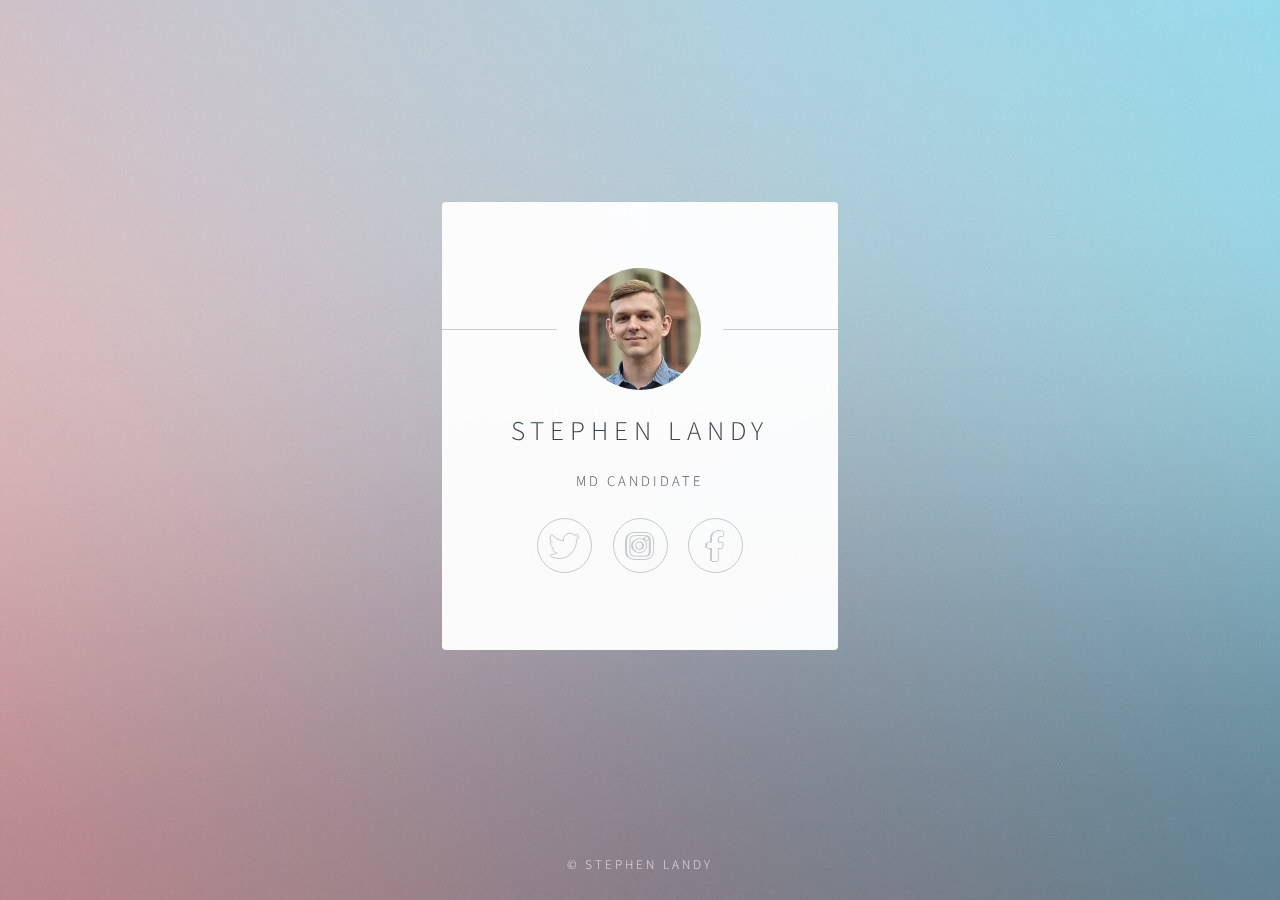
==== index.html @ a55bdd64 "update" ====
<!DOCTYPE HTML>
<!--
	Identity by HTML5 UP
	html5up.net | @ajlkn
	Free for personal and commercial use under the CCA 3.0 license (html5up.net/license)
-->
<html>
	<head>
		<title>Stephen Landy</title>
		<meta charset="utf-8" />
		<meta name="viewport" content="width=device-width, initial-scale=1, user-scalable=no" />
		<link rel="stylesheet" href="assets/css/main.css" />
		<noscript><link rel="stylesheet" href="assets/css/noscript.css" /></noscript>
	</head>
	<body class="is-preload">

		<!-- Wrapper -->
			<div id="wrapper">

				<!-- Main -->
					<section id="main">
						<header>
							<span class="avatar"><img src="images/avatarsmall.jpg" alt="" /></span>
							<h1>Stephen Landy</h1>
							<p>MD Candidate
							 <!-- <br/> Mechanical Engineer 
							 <br/> MCAT Coach </p> -->
						</header>
						<!--
						<hr />
						<h2>Extra Stuff!</h2>
						<form method="post" action="#">
							<div class="fields">
								<div class="field">
									<input type="text" name="name" id="name" placeholder="Name" />
								</div>
								<div class="field">
									<input type="email" name="email" id="email" placeholder="Email" />
								</div>
								<div class="field">
									<select name="department" id="department">
										<option value="">Department</option>
										<option value="sales">Sales</option>
										<option value="tech">Tech Support</option>
										<option value="null">/dev/null</option>
									</select>
								</div>
								<div class="field">
									<textarea name="message" id="message" placeholder="Message" rows="4"></textarea>
								</div>
								<div class="field">
									<input type="checkbox" id="human" name="human" /><label for="human">I'm a human</label>
								</div>
								<div class="field">
									<label>But are you a robot?</label>
									<input type="radio" id="robot_yes" name="robot" /><label for="robot_yes">Yes</label>
									<input type="radio" id="robot_no" name="robot" /><label for="robot_no">No</label>
								</div>
							</div>
							<ul class="actions special">
								<li><a href="#" class="button">Get Started</a></li>
							</ul>
						</form>
						<hr />
						-->
						<footer>
							<ul class="icons">
								<li><a href="https://www.twitter.com/slandy7" class="icon brands fa-twitter">Twitter</a></li>
								<li><a href="https://www.instagram.com/slandy7/" class="icon brands fa-instagram">Instagram</a></li>
								<li><a href="https://www.facebook.com/stephen.landy.90" class="icon brands fa-facebook-f">Facebook</a></li>
							</ul>
						</footer>
					</section>

				<!-- Footer -->
					<footer id="footer">
						<ul class="copyright">
							<li>&copy; Stephen Landy</li><li></a></li>
						</ul>
					</footer>

			</div>

		<!-- Scripts -->
			<script>
				if ('addEventListener' in window) {
					window.addEventListener('load', function() { document.body.className = document.body.className.replace(/\bis-preload\b/, ''); });
					document.body.className += (navigator.userAgent.match(/(MSIE|rv:11\.0)/) ? ' is-ie' : '');
				}
			</script>

	</body>
</html>
---- assets/css/main.css ----
@import url(fontawesome-all.min.css);
@import url("https://fonts.googleapis.com/css?family=Source+Sans+Pro:300");

/*
	Identity by HTML5 UP
	html5up.net | @ajlkn
	Free for personal and commercial use under the CCA 3.0 license (html5up.net/license)
*/

/* Icon (alt) */

	html, body, div, span, applet, object,
	iframe, h1, h2, h3, h4, h5, h6, p, blockquote,
	pre, a, abbr, acronym, address, big, cite,
	code, del, dfn, em, img, ins, kbd, q, s, samp,
	small, strike, strong, sub, sup, tt, var, b,
	u, i, center, dl, dt, dd, ol, ul, li, fieldset,
	form, label, legend, table, caption, tbody,
	tfoot, thead, tr, th, td, article, aside,
	canvas, details, embed, figure, figcaption,
	footer, header, hgroup, menu, nav, output, ruby,
	section, summary, time, mark, audio, video {
		margin: 0;
		padding: 0;
		border: 0;
		font-size: 100%;
		font: inherit;
		vertical-align: baseline;
	}

	article, aside, details, figcaption, figure,
	footer, header, hgroup, menu, nav, section {
		display: block;
	}

	body {
		line-height: 1;
	}

	ol, ul {
		list-style: none;
	}

	blockquote, q {
		quotes: none;
	}

		blockquote:before, blockquote:after, q:before, q:after {
			content: '';
			content: none;
		}

	table {
		border-collapse: collapse;
		border-spacing: 0;
	}

	body {
		-webkit-text-size-adjust: none;
	}

	mark {
		background-color: transparent;
		color: inherit;
	}

	input::-moz-focus-inner {
		border: 0;
		padding: 0;
	}

	input, select, textarea {
		-moz-appearance: none;
		-webkit-appearance: none;
		-ms-appearance: none;
		appearance: none;
	}

/* Basic */

	@media screen and (max-width: 480px) {

		html, body {
			min-width: 320px;
		}

	}

	html {
		box-sizing: border-box;
	}

	*, *:before, *:after {
		box-sizing: inherit;
	}

	body.is-preload *, body.is-preload *:before, body.is-preload *:after {
		-moz-animation: none !important;
		-webkit-animation: none !important;
		-ms-animation: none !important;
		animation: none !important;
		-moz-transition: none !important;
		-webkit-transition: none !important;
		-ms-transition: none !important;
		transition: none !important;
	}

	html {
		height: 100%;
	}

	body {
		height: 100%;
		background-color: #ffffff;
		background-image: url("images/overlay.png"), -moz-linear-gradient(60deg, rgba(255, 165, 150, 0.5) 5%, rgba(0, 228, 255, 0.35)), url("../../images/bg.jpg");
		background-image: url("images/overlay.png"), -webkit-linear-gradient(60deg, rgba(255, 165, 150, 0.5) 5%, rgba(0, 228, 255, 0.35)), url("../../images/bg.jpg");
		background-image: url("images/overlay.png"), -ms-linear-gradient(60deg, rgba(255, 165, 150, 0.5) 5%, rgba(0, 228, 255, 0.35)), url("../../images/bg.jpg");
		background-image: url("images/overlay.png"), linear-gradient(60deg, rgba(255, 165, 150, 0.5) 5%, rgba(0, 228, 255, 0.35)), url("../../images/bg.jpg");
		background-repeat: repeat,			no-repeat,			no-repeat;
		background-size: 100px 100px, cover,				cover;
		background-position: top left,		center center,		bottom center;
		background-attachment: fixed,			fixed,				fixed;
	}

		body:after {
			content: '';
			display: block;
			position: fixed;
			top: 0;
			left: 0;
			width: 100%;
			height: inherit;
			opacity: 0;
			z-index: 1;
			background-color: #ffffff;
			background-image: url("images/overlay.png"), -moz-linear-gradient(60deg, rgba(255, 165, 150, 0.5) 5%, rgba(0, 228, 255, 0.35));
			background-image: url("images/overlay.png"), -webkit-linear-gradient(60deg, rgba(255, 165, 150, 0.5) 5%, rgba(0, 228, 255, 0.35));
			background-image: url("images/overlay.png"), -ms-linear-gradient(60deg, rgba(255, 165, 150, 0.5) 5%, rgba(0, 228, 255, 0.35));
			background-image: url("images/overlay.png"), linear-gradient(60deg, rgba(255, 165, 150, 0.5) 5%, rgba(0, 228, 255, 0.35));
			background-repeat: repeat,			no-repeat;
			background-size: 100px 100px, cover;
			background-position: top left,		center center;
			-moz-transition: opacity 1.75s ease-out;
			-webkit-transition: opacity 1.75s ease-out;
			-ms-transition: opacity 1.75s ease-out;
			transition: opacity 1.75s ease-out;
		}

		body.is-preload:after {
			opacity: 1;
		}

/* Type */

	body, input, select, textarea {
		color: #414f57;
		font-family: "Source Sans Pro", Helvetica, sans-serif;
		font-size: 14pt;
		font-weight: 300;
		line-height: 2;
		letter-spacing: 0.2em;
		text-transform: uppercase;
	}

		@media screen and (max-width: 1680px) {

			body, input, select, textarea {
				font-size: 11pt;
			}

		}

		@media screen and (max-width: 480px) {

			body, input, select, textarea {
				font-size: 10pt;
				line-height: 1.75;
			}

		}

	a {
		-moz-transition: color 0.2s ease, border-color 0.2s ease;
		-webkit-transition: color 0.2s ease, border-color 0.2s ease;
		-ms-transition: color 0.2s ease, border-color 0.2s ease;
		transition: color 0.2s ease, border-color 0.2s ease;
		color: inherit;
		text-decoration: none;
	}

		a:before {
			-moz-transition: color 0.2s ease, text-shadow 0.2s ease;
			-webkit-transition: color 0.2s ease, text-shadow 0.2s ease;
			-ms-transition: color 0.2s ease, text-shadow 0.2s ease;
			transition: color 0.2s ease, text-shadow 0.2s ease;
		}

		a:hover {
			color: #ff7496;
		}

	strong, b {
		color: #313f47;
	}

	em, i {
		font-style: italic;
	}

	p {
		margin: 0 0 1.5em 0;
	}

	h1, h2, h3, h4, h5, h6 {
		color: #313f47;
		line-height: 1.5;
		margin: 0 0 0.75em 0;
	}

		h1 a, h2 a, h3 a, h4 a, h5 a, h6 a {
			color: inherit;
			text-decoration: none;
		}

	h1 {
		font-size: 1.85em;
		letter-spacing: 0.22em;
		margin: 0 0 0.525em 0;
	}

	h2 {
		font-size: 1.25em;
	}

	h3 {
		font-size: 1em;
	}

	h4 {
		font-size: 1em;
	}

	h5 {
		font-size: 1em;
	}

	h6 {
		font-size: 1em;
	}

	@media screen and (max-width: 480px) {

		h1 {
			font-size: 1.65em;
		}

	}

	sub {
		font-size: 0.8em;
		position: relative;
		top: 0.5em;
	}

	sup {
		font-size: 0.8em;
		position: relative;
		top: -0.5em;
	}

	hr {
		border: 0;
		border-bottom: solid 1px #c8cccf;
		margin: 3em 0;
	}

/* Form */

	form {
		margin: 0 0 1.5em 0;
	}

		form > :last-child {
			margin-bottom: 0;
		}

		form > .fields {
			display: -moz-flex;
			display: -webkit-flex;
			display: -ms-flex;
			display: flex;
			-moz-flex-wrap: wrap;
			-webkit-flex-wrap: wrap;
			-ms-flex-wrap: wrap;
			flex-wrap: wrap;
			width: calc(100% + 2.25em);
			margin: -1.125em 0 1.5em -1.125em;
		}

			form > .fields > .field {
				-moz-flex-grow: 0;
				-webkit-flex-grow: 0;
				-ms-flex-grow: 0;
				flex-grow: 0;
				-moz-flex-shrink: 0;
				-webkit-flex-shrink: 0;
				-ms-flex-shrink: 0;
				flex-shrink: 0;
				padding: 1.125em 0 0 1.125em;
				width: calc(100% - 1.125em);
			}

				form > .fields > .field.half {
					width: calc(50% - 0.5625em);
				}

				form > .fields > .field.third {
					width: calc(100%/3 - 0.375em);
				}

				form > .fields > .field.quarter {
					width: calc(25% - 0.28125em);
				}

		@media screen and (max-width: 480px) {

			form > .fields {
				width: calc(100% + 2.25em);
				margin: -1.125em 0 1.5em -1.125em;
			}

				form > .fields > .field {
					padding: 1.125em 0 0 1.125em;
					width: calc(100% - 1.125em);
				}

					form > .fields > .field.half {
						width: calc(100% - 1.125em);
					}

					form > .fields > .field.third {
						width: calc(100% - 1.125em);
					}

					form > .fields > .field.quarter {
						width: calc(100% - 1.125em);
					}

		}

	label {
		color: #313f47;
		display: block;
		font-size: 0.9em;
		margin: 0 0 0.75em 0;
	}

	input[type="text"],
	input[type="password"],
	input[type="email"],
	input[type="tel"],
	select,
	textarea {
		-moz-appearance: none;
		-webkit-appearance: none;
		-ms-appearance: none;
		appearance: none;
		border-radius: 4px;
		border: solid 1px #c8cccf;
		color: inherit;
		display: block;
		outline: 0;
		padding: 0 1em;
		text-decoration: none;
		width: 100%;
	}

		input[type="text"]:invalid,
		input[type="password"]:invalid,
		input[type="email"]:invalid,
		input[type="tel"]:invalid,
		select:invalid,
		textarea:invalid {
			box-shadow: none;
		}

		input[type="text"]:focus,
		input[type="password"]:focus,
		input[type="email"]:focus,
		input[type="tel"]:focus,
		select:focus,
		textarea:focus {
			border-color: #ff7496;
		}

	select {
		background-image: url("data:image/svg+xml;charset=utf8,%3Csvg xmlns='http://www.w3.org/2000/svg' width='40' height='40' preserveAspectRatio='none' viewBox='0 0 40 40'%3E%3Cpath d='M9.4,12.3l10.4,10.4l10.4-10.4c0.2-0.2,0.5-0.4,0.9-0.4c0.3,0,0.6,0.1,0.9,0.4l3.3,3.3c0.2,0.2,0.4,0.5,0.4,0.9 c0,0.4-0.1,0.6-0.4,0.9L20.7,31.9c-0.2,0.2-0.5,0.4-0.9,0.4c-0.3,0-0.6-0.1-0.9-0.4L4.3,17.3c-0.2-0.2-0.4-0.5-0.4-0.9 c0-0.4,0.1-0.6,0.4-0.9l3.3-3.3c0.2-0.2,0.5-0.4,0.9-0.4S9.1,12.1,9.4,12.3z' fill='%23c8cccf' /%3E%3C/svg%3E");
		background-size: 1.25rem;
		background-repeat: no-repeat;
		background-position: calc(100% - 1rem) center;
		height: 2.75em;
		padding-right: 2.75em;
		text-overflow: ellipsis;
	}

		select option {
			color: #313f47;
			background: #ffffff;
		}

		select:focus::-ms-value {
			background-color: transparent;
		}

		select::-ms-expand {
			display: none;
		}

	input[type="text"],
	input[type="password"],
	input[type="email"],
	select {
		height: 2.75em;
	}

	textarea {
		padding: 0.75em 1em;
	}

	input[type="checkbox"],
	input[type="radio"] {
		-moz-appearance: none;
		-webkit-appearance: none;
		-ms-appearance: none;
		appearance: none;
		display: block;
		float: left;
		margin-right: -2em;
		opacity: 0;
		width: 1em;
		z-index: -1;
	}

		input[type="checkbox"] + label,
		input[type="radio"] + label {
			text-decoration: none;
			color: #414f57;
			cursor: pointer;
			display: inline-block;
			font-size: 1em;
			font-weight: 300;
			padding-left: 2.4em;
			padding-right: 0.75em;
			position: relative;
		}

			input[type="checkbox"] + label:before,
			input[type="radio"] + label:before {
				-moz-osx-font-smoothing: grayscale;
				-webkit-font-smoothing: antialiased;
				display: inline-block;
				font-style: normal;
				font-variant: normal;
				text-rendering: auto;
				line-height: 1;
				text-transform: none !important;
				font-family: 'Font Awesome 5 Free';
				font-weight: 900;
			}

			input[type="checkbox"] + label:before,
			input[type="radio"] + label:before {
				border-radius: 4px;
				border: solid 1px #c8cccf;
				content: '';
				display: inline-block;
				font-size: 0.8em;
				height: 2.0625em;
				left: 0;
				line-height: 2.0625em;
				position: absolute;
				text-align: center;
				top: 0.15em;
				width: 2.0625em;
			}

		input[type="checkbox"]:checked + label:before,
		input[type="radio"]:checked + label:before {
			color: #ff7496;
			content: '\f00c';
		}

		input[type="checkbox"]:focus + label:before,
		input[type="radio"]:focus + label:before {
			border-color: #ff7496;
		}

	input[type="checkbox"] + label:before {
		border-radius: 4px;
	}

	input[type="radio"] + label:before {
		border-radius: 100%;
	}

	::-webkit-input-placeholder {
		color: #616f77 !important;
		opacity: 1.0;
	}

	:-moz-placeholder {
		color: #616f77 !important;
		opacity: 1.0;
	}

	::-moz-placeholder {
		color: #616f77 !important;
		opacity: 1.0;
	}

	:-ms-input-placeholder {
		color: #616f77 !important;
		opacity: 1.0;
	}

/* Icon */

	.icon {
		text-decoration: none;
		position: relative;
		border-bottom: none;
	}

		.icon:before {
			-moz-osx-font-smoothing: grayscale;
			-webkit-font-smoothing: antialiased;
			display: inline-block;
			font-style: normal;
			font-variant: normal;
			text-rendering: auto;
			line-height: 1;
			text-transform: none !important;
			font-family: 'Font Awesome 5 Free';
			font-weight: 400;
		}

		.icon > .label {
			display: none;
		}

		.icon:before {
			line-height: inherit;
		}

		.icon.solid:before {
			font-weight: 900;
		}

		.icon.brands:before {
			font-family: 'Font Awesome 5 Brands';
		}

/* List */

	ol {
		list-style: decimal;
		margin: 0 0 1.5em 0;
		padding-left: 1.25em;
	}

		ol li {
			padding-left: 0.25em;
		}

	ul {
		list-style: disc;
		margin: 0 0 1.5em 0;
		padding-left: 1em;
	}

		ul li {
			padding-left: 0.5em;
		}

		ul.alt {
			list-style: none;
			padding-left: 0;
		}

			ul.alt li {
				border-top: solid 1px #c8cccf;
				padding: 0.5em 0;
			}

				ul.alt li:first-child {
					border-top: 0;
					padding-top: 0;
				}

	dl {
		margin: 0 0 1.5em 0;
	}

		dl dt {
			display: block;
			margin: 0 0 0.75em 0;
		}

		dl dd {
			margin-left: 1.5em;
		}

/* Actions */

	ul.actions {
		display: -moz-flex;
		display: -webkit-flex;
		display: -ms-flex;
		display: flex;
		cursor: default;
		list-style: none;
		margin-left: -0.75em;
		padding-left: 0;
	}

		ul.actions li {
			padding: 0 0 0 0.75em;
			vertical-align: middle;
		}

		ul.actions.special {
			-moz-justify-content: center;
			-webkit-justify-content: center;
			-ms-justify-content: center;
			justify-content: center;
			width: 100%;
			margin-left: 0;
		}

			ul.actions.special li:first-child {
				padding-left: 0;
			}

		ul.actions.stacked {
			-moz-flex-direction: column;
			-webkit-flex-direction: column;
			-ms-flex-direction: column;
			flex-direction: column;
			margin-left: 0;
		}

			ul.actions.stacked li {
				padding: 0.975em 0 0 0;
			}

				ul.actions.stacked li:first-child {
					padding-top: 0;
				}

		ul.actions.fit {
			width: calc(100% + 0.75em);
		}

			ul.actions.fit li {
				-moz-flex-grow: 1;
				-webkit-flex-grow: 1;
				-ms-flex-grow: 1;
				flex-grow: 1;
				-moz-flex-shrink: 1;
				-webkit-flex-shrink: 1;
				-ms-flex-shrink: 1;
				flex-shrink: 1;
				width: 100%;
			}

				ul.actions.fit li > * {
					width: 100%;
				}

			ul.actions.fit.stacked {
				width: 100%;
			}

		@media screen and (max-width: 480px) {

			ul.actions:not(.fixed) {
				-moz-flex-direction: column;
				-webkit-flex-direction: column;
				-ms-flex-direction: column;
				flex-direction: column;
				margin-left: 0;
				width: 100% !important;
			}

				ul.actions:not(.fixed) li {
					-moz-flex-grow: 1;
					-webkit-flex-grow: 1;
					-ms-flex-grow: 1;
					flex-grow: 1;
					-moz-flex-shrink: 1;
					-webkit-flex-shrink: 1;
					-ms-flex-shrink: 1;
					flex-shrink: 1;
					padding: 0.75em 0 0 0;
					text-align: center;
					width: 100%;
				}

					ul.actions:not(.fixed) li > * {
						width: 100%;
					}

					ul.actions:not(.fixed) li:first-child {
						padding-top: 0;
					}

					ul.actions:not(.fixed) li input[type="submit"],
					ul.actions:not(.fixed) li input[type="reset"],
					ul.actions:not(.fixed) li input[type="button"],
					ul.actions:not(.fixed) li button,
					ul.actions:not(.fixed) li .button {
						width: 100%;
					}

						ul.actions:not(.fixed) li input[type="submit"].icon:before,
						ul.actions:not(.fixed) li input[type="reset"].icon:before,
						ul.actions:not(.fixed) li input[type="button"].icon:before,
						ul.actions:not(.fixed) li button.icon:before,
						ul.actions:not(.fixed) li .button.icon:before {
							margin-left: -0.5rem;
						}

		}

/* Icons */

	ul.icons {
		cursor: default;
		list-style: none;
		padding-left: 0;
		margin-top: -0.675em;
	}

		ul.icons li {
			display: inline-block;
			padding: 0.675em 0.5em;
		}

			ul.icons li a {
				text-decoration: none;
				position: relative;
				display: block;
				width: 3.75em;
				height: 3.75em;
				border-radius: 100%;
				border: solid 1px #c8cccf;
				line-height: 3.75em;
				overflow: hidden;
				text-align: center;
				text-indent: 3.75em;
				white-space: nowrap;
			}

				ul.icons li a:before {
					-moz-osx-font-smoothing: grayscale;
					-webkit-font-smoothing: antialiased;
					display: inline-block;
					font-style: normal;
					font-variant: normal;
					text-rendering: auto;
					line-height: 1;
					text-transform: none !important;
					font-family: 'Font Awesome 5 Free';
					font-weight: 400;
				}

				ul.icons li a:before {
					color: #ffffff;
					text-shadow: 1.25px 0px 0px #c8cccf, -1.25px 0px 0px #c8cccf, 0px 1.25px 0px #c8cccf, 0px -1.25px 0px #c8cccf;
				}

				ul.icons li a:hover:before {
					text-shadow: 1.25px 0px 0px #ff7496, -1.25px 0px 0px #ff7496, 0px 1.25px 0px #ff7496, 0px -1.25px 0px #ff7496;
				}

				ul.icons li a:before {
					position: absolute;
					top: 0;
					left: 0;
					width: inherit;
					height: inherit;
					font-size: 1.85rem;
					line-height: inherit;
					text-align: center;
					text-indent: 0;
				}

				ul.icons li a:hover {
					border-color: #ff7496;
				}

		@media screen and (max-width: 480px) {

			ul.icons li a:before {
				font-size: 1.5rem;
			}

		}

/* Button */

	input[type="submit"],
	input[type="reset"],
	input[type="button"],
	button,
	.button {
		-moz-appearance: none;
		-webkit-appearance: none;
		-ms-appearance: none;
		appearance: none;
		-moz-transition: background-color 0.2s ease-in-out, border-color 0.2s ease-in-out, color 0.2s ease-in-out;
		-webkit-transition: background-color 0.2s ease-in-out, border-color 0.2s ease-in-out, color 0.2s ease-in-out;
		-ms-transition: background-color 0.2s ease-in-out, border-color 0.2s ease-in-out, color 0.2s ease-in-out;
		transition: background-color 0.2s ease-in-out, border-color 0.2s ease-in-out, color 0.2s ease-in-out;
		display: inline-block;
		height: 2.75em;
		line-height: 2.75em;
		padding: 0 1.5em;
		background-color: transparent;
		border-radius: 4px;
		border: solid 1px #c8cccf;
		color: #414f57 !important;
		cursor: pointer;
		text-align: center;
		text-decoration: none;
		white-space: nowrap;
	}

		input[type="submit"]:hover,
		input[type="reset"]:hover,
		input[type="button"]:hover,
		button:hover,
		.button:hover {
			border-color: #ff7496;
			color: #ff7496 !important;
		}

		input[type="submit"].icon,
		input[type="reset"].icon,
		input[type="button"].icon,
		button.icon,
		.button.icon {
			padding-left: 1.35em;
		}

			input[type="submit"].icon:before,
			input[type="reset"].icon:before,
			input[type="button"].icon:before,
			button.icon:before,
			.button.icon:before {
				margin-right: 0.5em;
			}

		input[type="submit"].fit,
		input[type="reset"].fit,
		input[type="button"].fit,
		button.fit,
		.button.fit {
			width: 100%;
		}

		input[type="submit"].small,
		input[type="reset"].small,
		input[type="button"].small,
		button.small,
		.button.small {
			font-size: 0.8em;
		}

		input[type="submit"].large,
		input[type="reset"].large,
		input[type="button"].large,
		button.large,
		.button.large {
			font-size: 1.35em;
		}

		input[type="submit"].disabled, input[type="submit"]:disabled,
		input[type="reset"].disabled,
		input[type="reset"]:disabled,
		input[type="button"].disabled,
		input[type="button"]:disabled,
		button.disabled,
		button:disabled,
		.button.disabled,
		.button:disabled {
			pointer-events: none;
			opacity: 0.5;
		}

/* Main */

	#main {
		-moz-transform-origin: 50% 50%;
		-webkit-transform-origin: 50% 50%;
		-ms-transform-origin: 50% 50%;
		transform-origin: 50% 50%;
		-moz-transform: rotateX(0deg);
		-webkit-transform: rotateX(0deg);
		-ms-transform: rotateX(0deg);
		transform: rotateX(0deg);
		-moz-transition: opacity 1s ease, -moz-transform 1s ease;
		-webkit-transition: opacity 1s ease, -webkit-transform 1s ease;
		-ms-transition: opacity 1s ease, -ms-transform 1s ease;
		transition: opacity 1s ease, transform 1s ease;
		padding: 4.5em 3em 3em 3em ;
		background: #ffffff;
		border-radius: 4px;
		cursor: default;
		max-width: 100%;
		opacity: 0.95;
		position: relative;
		text-align: center;
		width: 27em;
	}

		#main .avatar {
			position: relative;
			display: block;
			margin-bottom: 1.5em;
		}

			#main .avatar img {
				display: block;
				margin: 0 auto;
				border-radius: 100%;
				box-shadow: 0 0 0 1.5em #ffffff;
			}

			#main .avatar:before {
				content: '';
				display: block;
				position: absolute;
				top: 50%;
				left: -3em;
				width: calc(100% + 6em);
				height: 1px;
				z-index: -1;
				background: #c8cccf;
			}

		@media screen and (max-width: 480px) {

			#main {
				padding: 4em 2em 2.5em 2em ;
				width: 100%;
			}

				#main .avatar:before {
					left: -2em;
					width: calc(100% + 4em);
				}

		}

		body.is-preload #main {
			-moz-transform: rotateX(15deg);
			-webkit-transform: rotateX(15deg);
			-ms-transform: rotateX(15deg);
			transform: rotateX(15deg);
			opacity: 0;
		}

/* Footer */

	#footer {
		-moz-align-self: -moz-flex-end;
		-webkit-align-self: -webkit-flex-end;
		-ms-align-self: -ms-flex-end;
		align-self: flex-end;
		width: 100%;
		padding: 1.5em 0 0 0;
		color: rgba(255, 255, 255, 0.75);
		cursor: default;
		text-align: center;
	}

		#footer .copyright {
			margin: 0;
			padding: 0;
			font-size: 0.9em;
			list-style: none;
		}

			#footer .copyright li {
				display: inline-block;
				margin: 0 0 0 0.45em;
				padding: 0 0 0 0.85em;
				border-left: solid 1px rgba(255, 255, 255, 0.5);
				line-height: 1;
			}

				#footer .copyright li:first-child {
					border-left: 0;
				}

/* Wrapper */

	#wrapper {
		display: -moz-flex;
		display: -webkit-flex;
		display: -ms-flex;
		display: flex;
		-moz-align-items: center;
		-webkit-align-items: center;
		-ms-align-items: center;
		align-items: center;
		-moz-justify-content: space-between;
		-webkit-justify-content: space-between;
		-ms-justify-content: space-between;
		justify-content: space-between;
		-moz-flex-direction: column;
		-webkit-flex-direction: column;
		-ms-flex-direction: column;
		flex-direction: column;
		-moz-perspective: 1000px;
		-webkit-perspective: 1000px;
		-ms-perspective: 1000px;
		perspective: 1000px;
		position: relative;
		min-height: 100%;
		padding: 1.5em;
		z-index: 2;
	}

		#wrapper > * {
			z-index: 1;
		}

		#wrapper:before {
			content: '';
			display: block;
		}

		@media screen and (max-width: 360px) {

			#wrapper {
				padding: 0.75em;
			}

		}

		body.is-ie #wrapper {
			height: 100%;
		}
---- assets/css/noscript.css ----
/*
	Identity by HTML5 UP
	html5up.net | @ajlkn
	Free for personal and commercial use under the CCA 3.0 license (html5up.net/license)
*/

/* Basic */

	body:after {
		display: none;
	}

/* Main */

	#main {
		-moz-transform: none !important;
		-webkit-transform: none !important;
		-ms-transform: none !important;
		transform: none !important;
		opacity: 1 !important;
	}
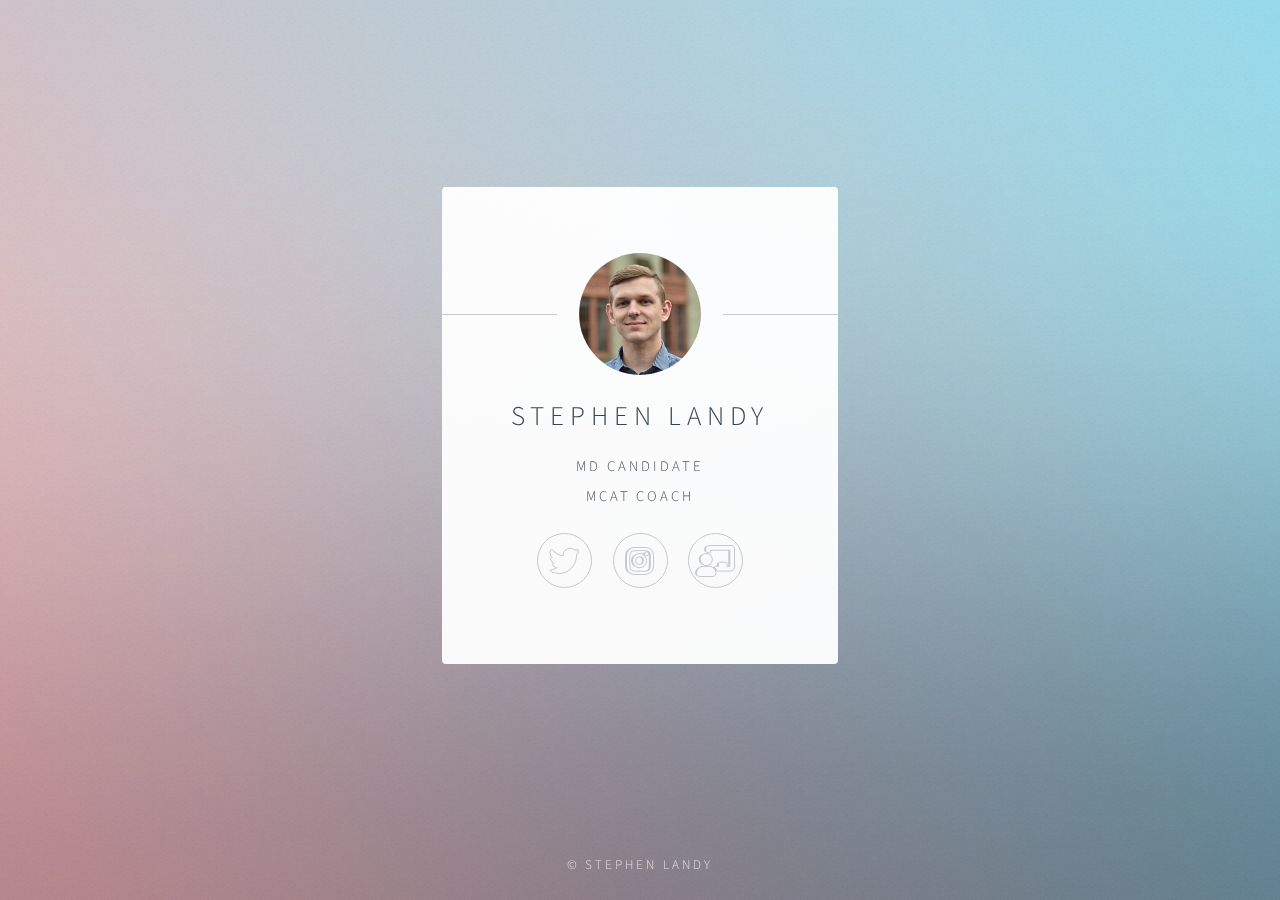
==== commit 06483689: "update" ====
--- a/index.html
+++ b/index.html
@@ -23,8 +23,8 @@
 							<span class="avatar"><img src="images/avatarsmall.jpg" alt="" /></span>
 							<h1>Stephen Landy</h1>
 							<p>MD Candidate
-							 <!-- <br/> Mechanical Engineer 
-							 <br/> MCAT Coach </p> -->
+							 <br/> MCAT Coach 
+							<!-- <br/> MCAT Coach </p> --> 
 						</header>
 						<!--
 						<hr />
@@ -65,9 +65,9 @@
 						-->
 						<footer>
 							<ul class="icons">
-								<li><a href="https://www.twitter.com/slandy7" class="icon brands fa-twitter">Twitter</a></li>
-								<li><a href="https://www.instagram.com/slandy7/" class="icon brands fa-instagram">Instagram</a></li>
-								<li><a href="https://www.facebook.com/stephen.landy.90" class="icon brands fa-facebook-f">Facebook</a></li>
+								<li><a href="https://www.twitter.com/slandy7" target="_blank" class="icon brands fa-twitter">Research Gate</a></li>
+								<li><a href="https://www.instagram.com/slandy7/" target="_blank" class="icon brands fa-instagram">Instagram</a></li>
+								<li><a href="http://www.cambridgecoaching.com/tutors/stephen-l" target="_blank" class="icon solid fa-chalkboard-teacher">Cambridge Coaching</a></li>
 							</ul>
 						</footer>
 					</section>
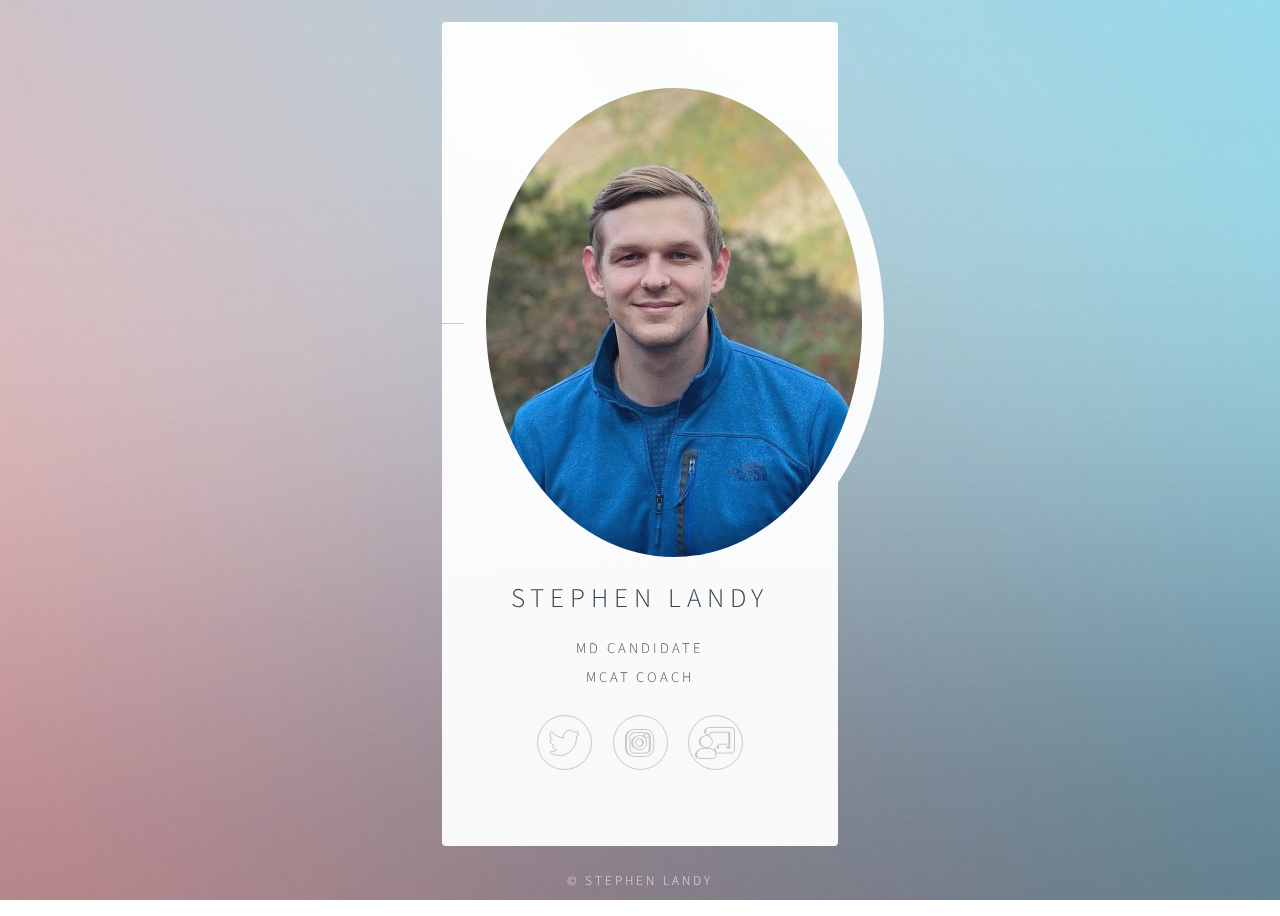
==== commit 0edcd949: "Update index.html" ====
--- a/index.html
+++ b/index.html
@@ -1,9 +1,5 @@
 <!DOCTYPE HTML>
-<!--
-	Identity by HTML5 UP
-	html5up.net | @ajlkn
-	Free for personal and commercial use under the CCA 3.0 license (html5up.net/license)
--->
+
 <html>
 	<head>
 		<title>Stephen Landy</title>
@@ -20,49 +16,12 @@
 				<!-- Main -->
 					<section id="main">
 						<header>
-							<span class="avatar"><img src="images/avatarsmall.jpg" alt="" /></span>
+							<span class="avatar"><img src="images/avatar.jpg" alt="" /></span>
 							<h1>Stephen Landy</h1>
 							<p>MD Candidate
 							 <br/> MCAT Coach 
-							<!-- <br/> MCAT Coach </p> --> 
 						</header>
-						<!--
-						<hr />
-						<h2>Extra Stuff!</h2>
-						<form method="post" action="#">
-							<div class="fields">
-								<div class="field">
-									<input type="text" name="name" id="name" placeholder="Name" />
-								</div>
-								<div class="field">
-									<input type="email" name="email" id="email" placeholder="Email" />
-								</div>
-								<div class="field">
-									<select name="department" id="department">
-										<option value="">Department</option>
-										<option value="sales">Sales</option>
-										<option value="tech">Tech Support</option>
-										<option value="null">/dev/null</option>
-									</select>
-								</div>
-								<div class="field">
-									<textarea name="message" id="message" placeholder="Message" rows="4"></textarea>
-								</div>
-								<div class="field">
-									<input type="checkbox" id="human" name="human" /><label for="human">I'm a human</label>
-								</div>
-								<div class="field">
-									<label>But are you a robot?</label>
-									<input type="radio" id="robot_yes" name="robot" /><label for="robot_yes">Yes</label>
-									<input type="radio" id="robot_no" name="robot" /><label for="robot_no">No</label>
-								</div>
-							</div>
-							<ul class="actions special">
-								<li><a href="#" class="button">Get Started</a></li>
-							</ul>
-						</form>
-						<hr />
-						-->
+
 						<footer>
 							<ul class="icons">
 								<li><a href="https://www.twitter.com/slandy7" target="_blank" class="icon brands fa-twitter">Research Gate</a></li>
@@ -90,4 +49,4 @@
 			</script>
 
 	</body>
-</html>+</html>
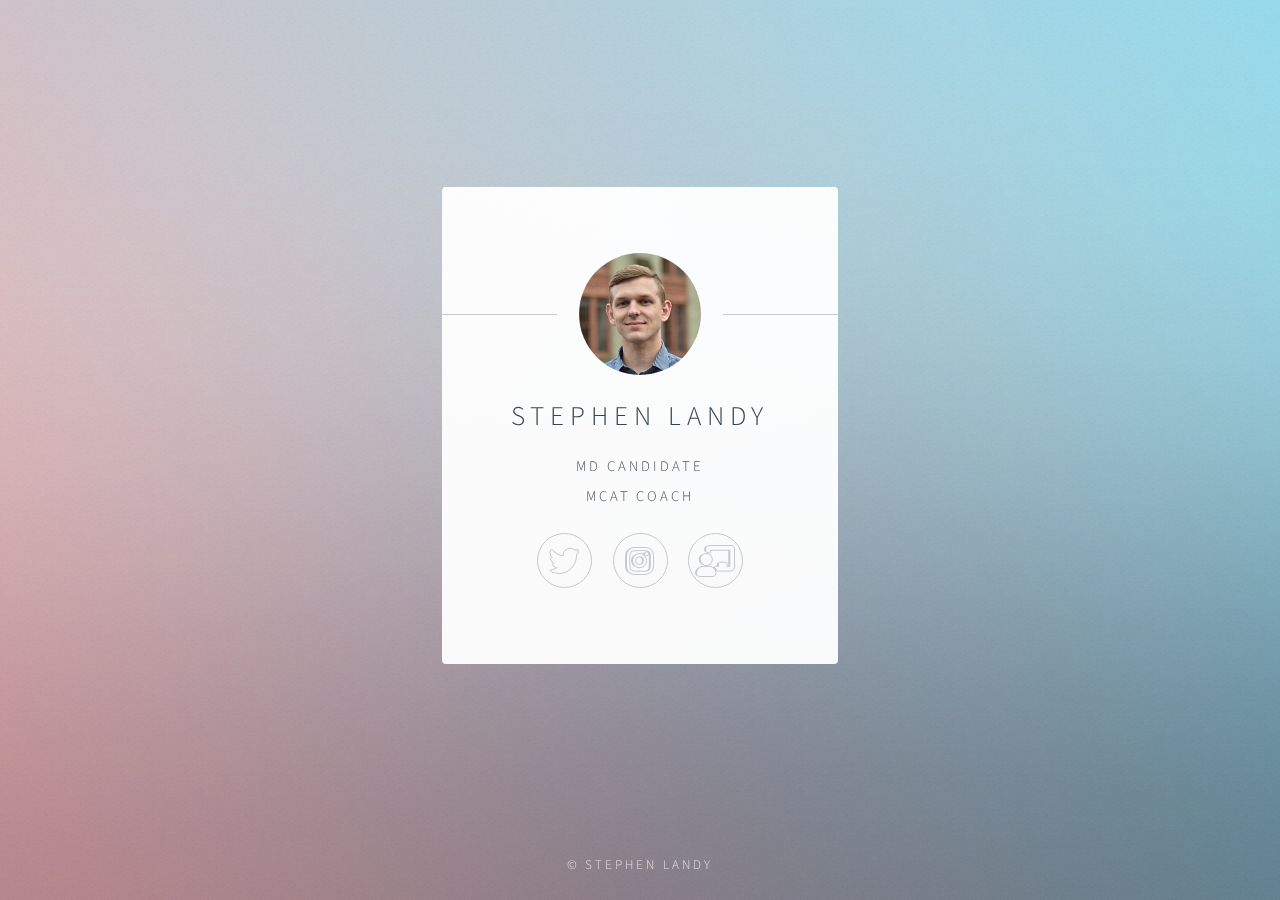
==== commit 31278303: "Update index.html" ====
--- a/index.html
+++ b/index.html
@@ -16,7 +16,7 @@
 				<!-- Main -->
 					<section id="main">
 						<header>
-							<span class="avatar"><img src="images/avatar.jpg" alt="" /></span>
+							<span class="avatar"><img src="images/avatarsmall.jpg" alt="" /></span>
 							<h1>Stephen Landy</h1>
 							<p>MD Candidate
 							 <br/> MCAT Coach 
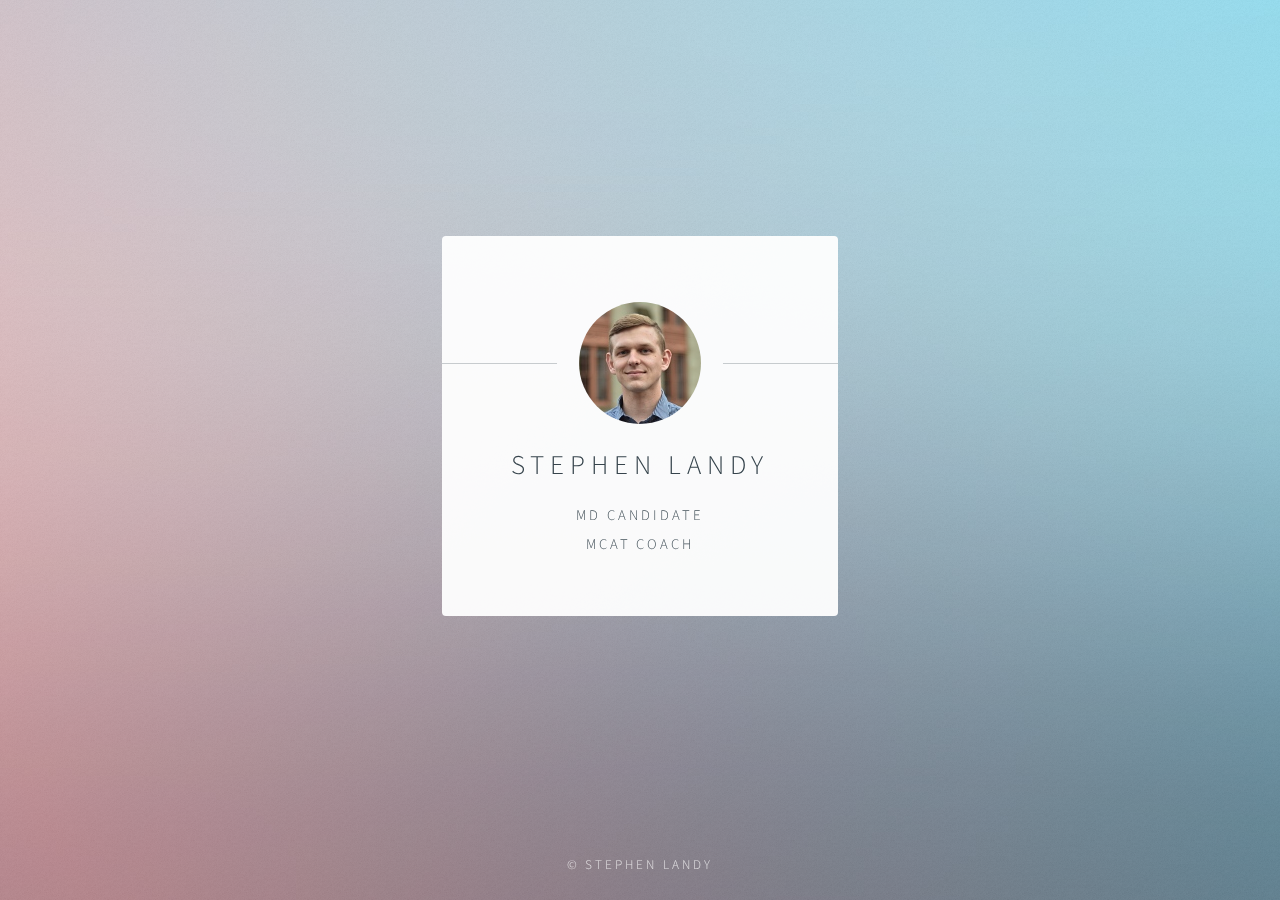
==== commit a5957da6: "Rename indecks.html to index.html" ====
--- a/index.html
+++ b/index.html
@@ -24,10 +24,10 @@
 
 						<footer>
 							<ul class="icons">
-								<li><a href="https://www.twitter.com/slandy7" target="_blank" class="icon brands fa-twitter">Research Gate</a></li>
+							<!--	<li><a href="https://www.twitter.com/slandy7" target="_blank" class="icon brands fa-twitter">Research Gate</a></li>
 								<li><a href="https://www.instagram.com/slandy7/" target="_blank" class="icon brands fa-instagram">Instagram</a></li>
 								<li><a href="http://www.cambridgecoaching.com/tutors/stephen-l" target="_blank" class="icon solid fa-chalkboard-teacher">Cambridge Coaching</a></li>
-							</ul>
+							</ul> -->
 						</footer>
 					</section>
 
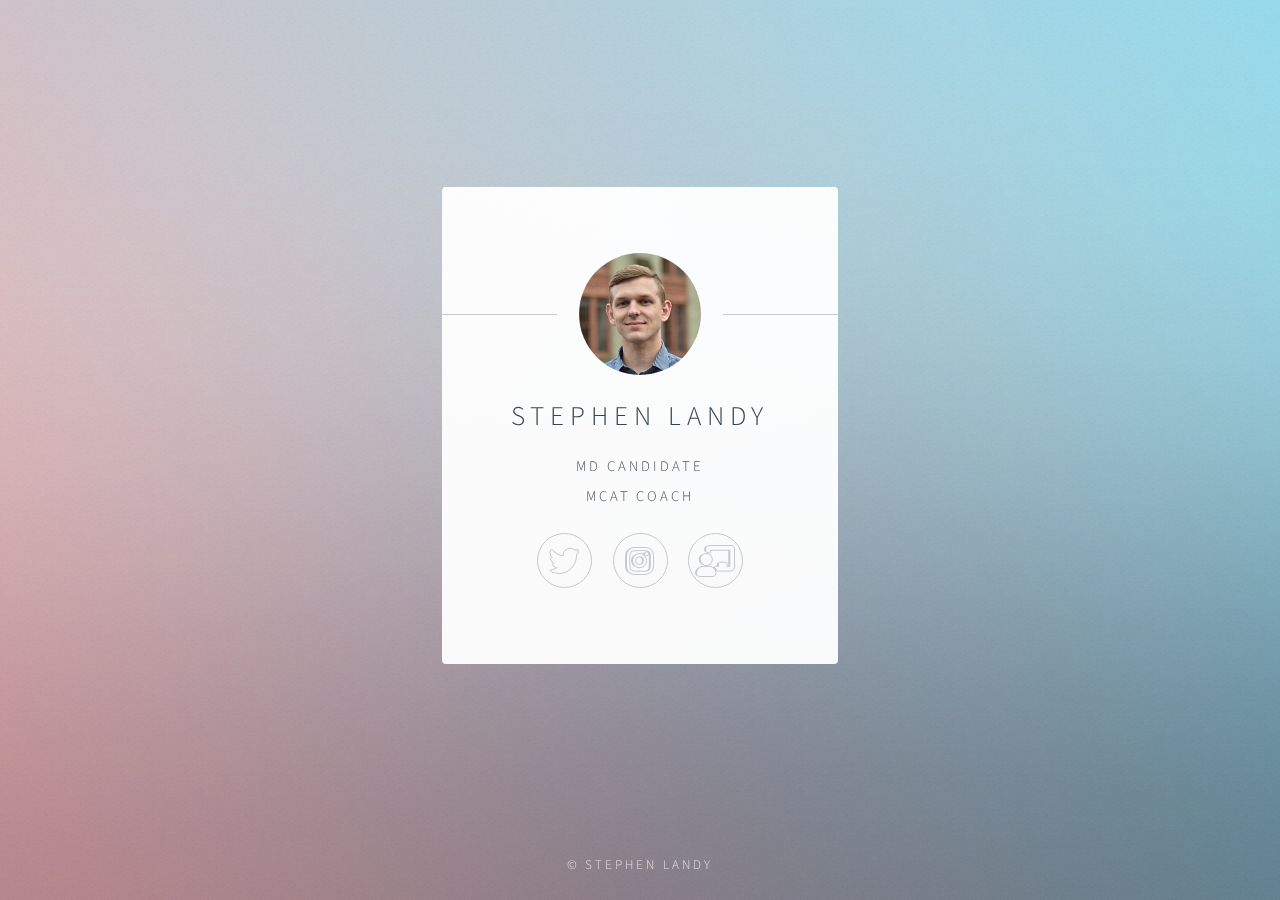
==== commit 157acd6d: "Update index.html" ====
--- a/index.html
+++ b/index.html
@@ -24,10 +24,10 @@
 
 						<footer>
 							<ul class="icons">
-							<!--	<li><a href="https://www.twitter.com/slandy7" target="_blank" class="icon brands fa-twitter">Research Gate</a></li>
+								<li><a href="https://www.twitter.com/slandy7" target="_blank" class="icon brands fa-twitter">Research Gate</a></li>
 								<li><a href="https://www.instagram.com/slandy7/" target="_blank" class="icon brands fa-instagram">Instagram</a></li>
 								<li><a href="http://www.cambridgecoaching.com/tutors/stephen-l" target="_blank" class="icon solid fa-chalkboard-teacher">Cambridge Coaching</a></li>
-							</ul> -->
+							</ul> 
 						</footer>
 					</section>
 
